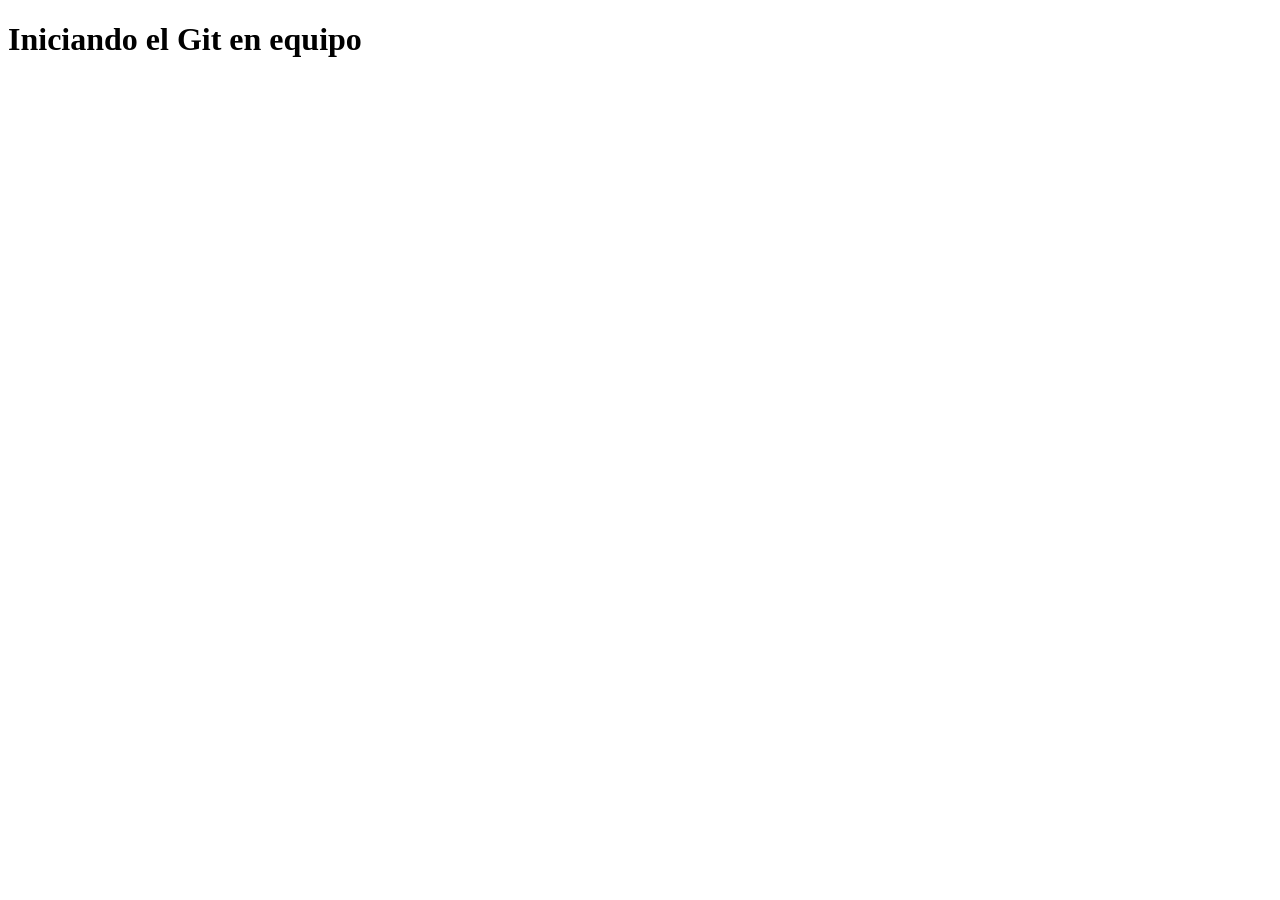
==== index.html @ b0ccad09 "Changes tobe commited: index.html - primer commit" ====
<!DOCTYPE html>
<html lang="en">
<head>
    <meta charset="UTF-8">
    <meta name="viewport" content="width=device-width, initial-scale=1.0">
    <title>Document</title>
</head>
<body>
    
    <h1>Iniciando el Git en equipo</h1>
    
</body>
</html>
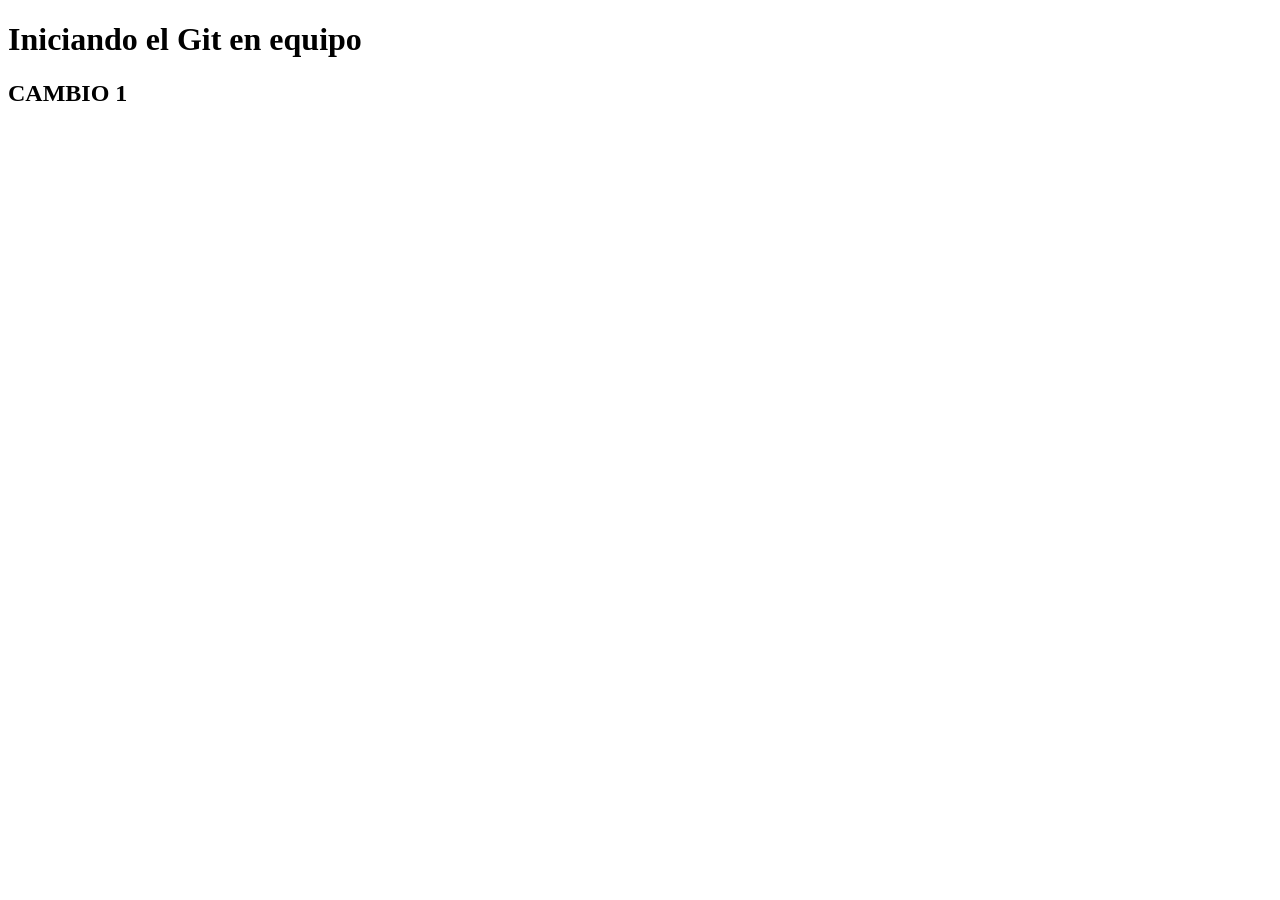
==== commit 5b438901: "CAMBIO 1 EN LA PAGINA" ====
--- a/index.html
+++ b/index.html
@@ -8,6 +8,7 @@
 <body>
     
     <h1>Iniciando el Git en equipo</h1>
+    <h2>CAMBIO 1</h2>
     
 </body>
 </html>
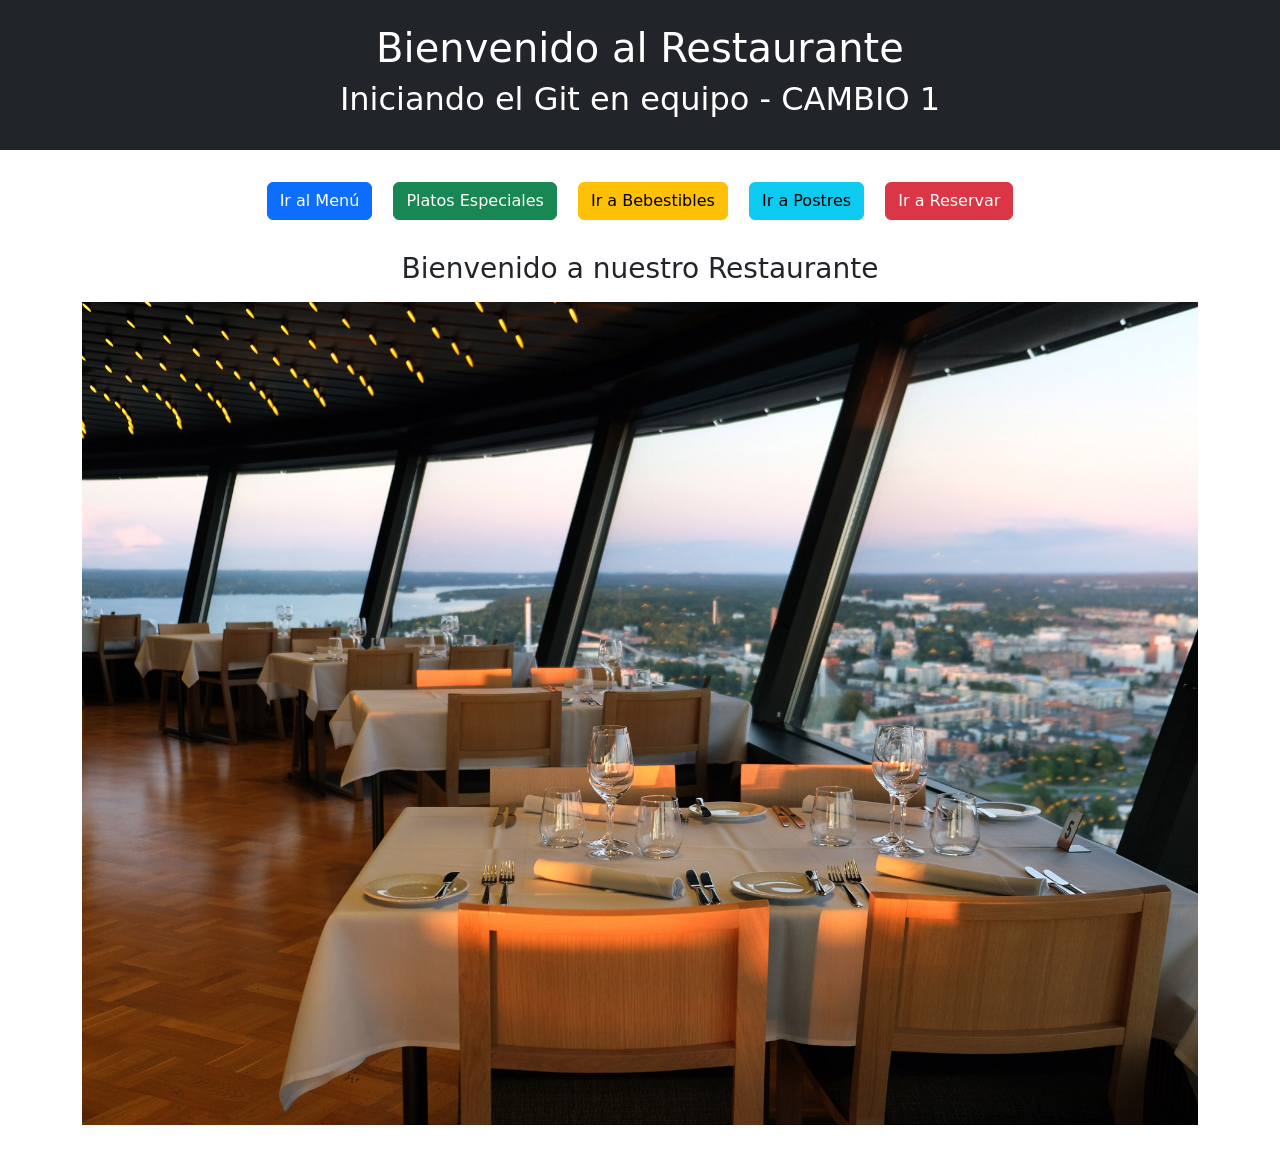
==== commit 5d90d270: "Arreglo de problemas y listo para el merg con la rama main  Cambios a ser confirmados: 	renombrados:" ====
--- a/index.html
+++ b/index.html
@@ -1,14 +1,45 @@
 <!DOCTYPE html>
-<html lang="en">
+<html lang="es">
 <head>
     <meta charset="UTF-8">
     <meta name="viewport" content="width=device-width, initial-scale=1.0">
-    <title>Document</title>
+    <title>Restaurant - Inicio</title>
+   
+   
+    <link rel="stylesheet" href="css/estilos.css">
+   
+   
+    <link href="https://cdn.jsdelivr.net/npm/bootstrap@5.3.3/dist/css/bootstrap.min.css" rel="stylesheet">
 </head>
 <body>
-    
-    <h1>Iniciando el Git en equipo</h1>
-    <h2>CAMBIO 1</h2>
-    
+
+
+    <!-- -->
+    <header class="text-center py-4 bg-dark text-white">
+        <h1>Bienvenido al Restaurante</h1>
+        <h2>Iniciando el Git en equipo - CAMBIO 1</h2>
+    </header>
+
+
+    <!-- botones para navegar-->
+    <nav class="container my-4 text-center">
+        <a href="paginas/menu.html" class="btn btn-primary m-2">Ir al Menú</a>
+        <a href="paginas/menudeniño.html" class="btn btn-success m-2">Platos Especiales</a>
+        <a href="paginas/Bebestibles.html" class="btn btn-warning m-2">Ir a Bebestibles</a>
+        <a href="paginas/Postres.html" class="btn btn-info m-2">Ir a Postres</a>
+        <a href="paginas/Reserva.html" class="btn btn-danger m-2">Ir a Reservar</a>
+    </nav>
+
+
+    <!-- foto -->
+    <main class="container text-center my-4">    <!-- ajustar almedio foto-->
+        <h3>Bienvenido a nuestro Restaurante</h3>
+        <div class="mt-3">    <!-- mt agregar espacio arriba -->
+            <img src="../img/Restaurant.jpg" alt="Fondo del restaurante" class="img-fluid"> <!-- limita la foto para que no se ensanche-->
+        </div>
+    </main>
+
+
+    <script src="https://cdn.jsdelivr.net/npm/bootstrap@5.3.3/dist/js/bootstrap.bundle.min.js"></script>
 </body>
-</html>+</html>
--- a/css/estilos.css
+++ b/css/estilos.css
@@ -0,0 +1,16 @@
+body{
+    color: gray;
+}
+.boton1{
+    background-color: #3498db; /* Cambia el fondo a color azul */
+  color: white;              /* Cambia el texto a color blanco */
+  border: none;              /* Quita el borde por defecto */
+  padding: 10px 20px;        /* Añade espacio interno */
+  cursor: pointer;           /* Cambia el cursor al pasar por encima */
+}
+.row g-4{
+  display: flex; /* Activa el modo flex */
+  flex-direction: row; /* Alinea los hijos en línea (horizontal) */
+  gap: 20px; /* Define el espacio exacto entre cada card */
+
+}
